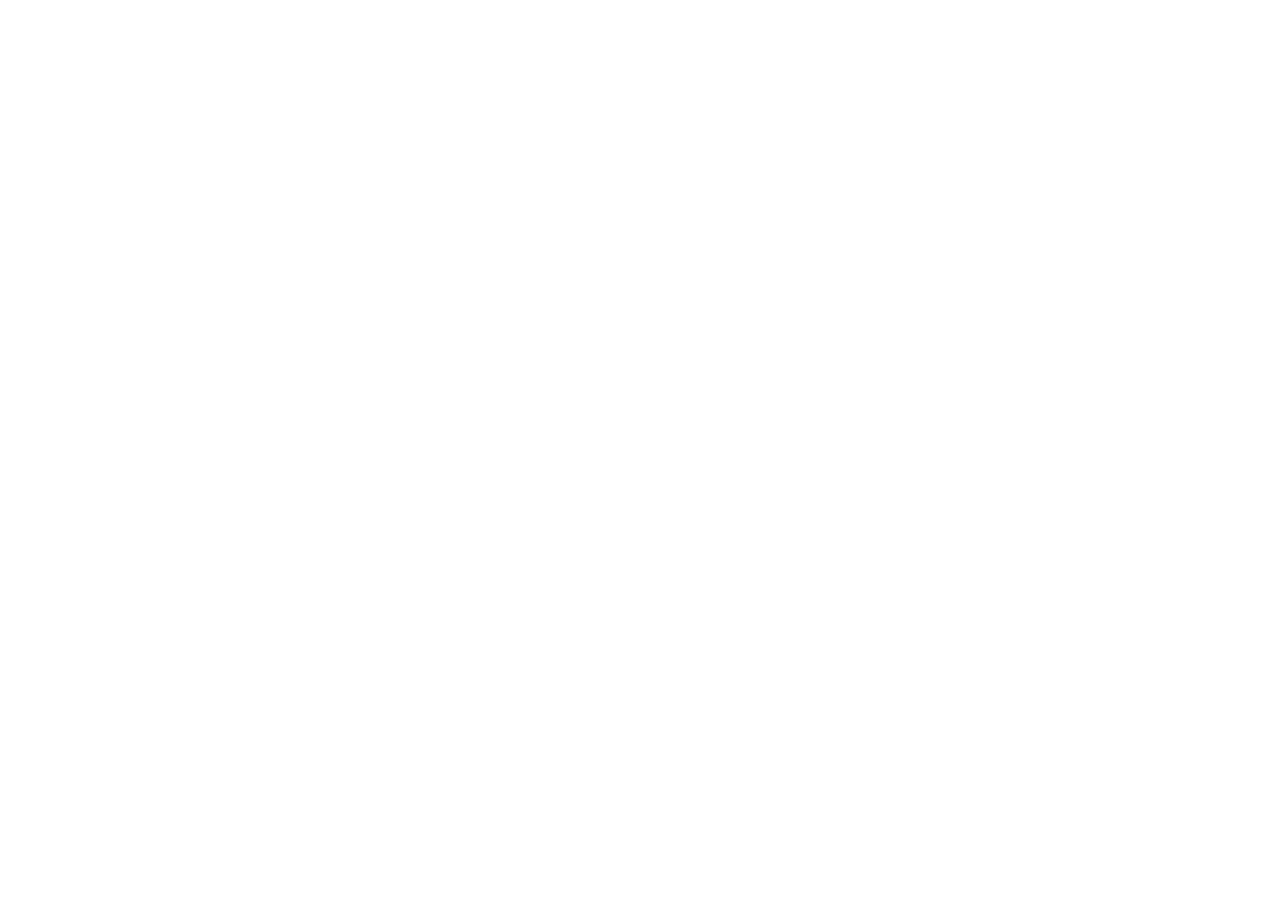
==== about.html @ 023a8d4f "intial-files" ====
<!DOCTYPE html>
<html lang="en">
  <head>
    <meta charset="UTF-8" />
    <meta name="viewport" content="width=device-width, initial-scale=1.0" />
    <title>Noor Tushar | About</title>
  </head>
  <body></body>
</html>
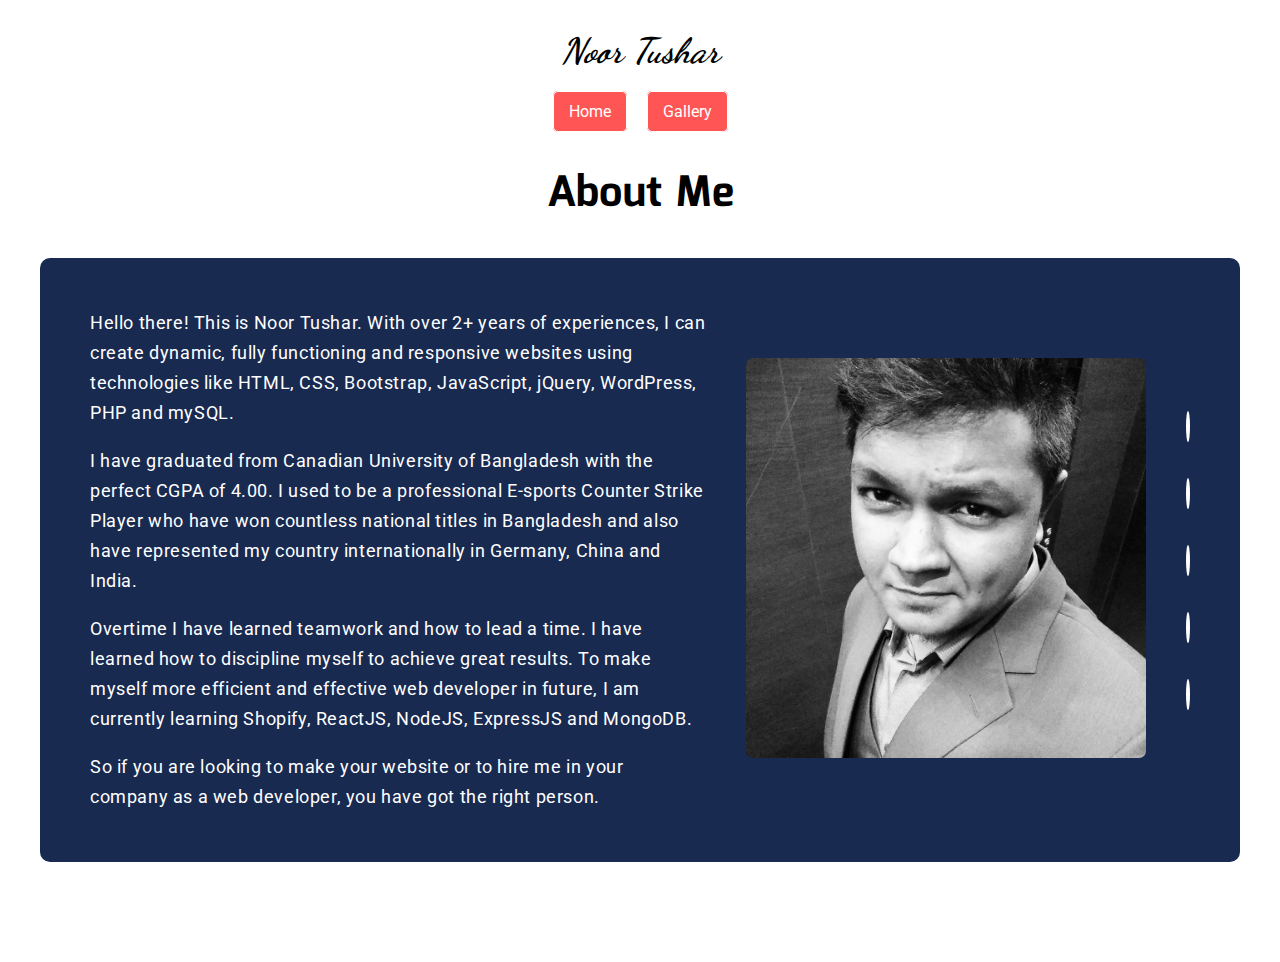
==== commit d83e4f0b: "done-three-pages" ====
--- a/about.html
+++ b/about.html
@@ -4,6 +4,113 @@
     <meta charset="UTF-8" />
     <meta name="viewport" content="width=device-width, initial-scale=1.0" />
     <title>Noor Tushar | About</title>
+    <link rel="shortcut icon" href="images/favicon.ico" type="image/x-icon" />
+
+    <!-- custom css -->
+    <link rel="stylesheet" href="css/style.css" />
+    <!-- google fonts -->
+    <link rel="preconnect" href="https://fonts.googleapis.com" />
+    <link rel="preconnect" href="https://fonts.gstatic.com" crossorigin />
+    <link
+      href="https://fonts.googleapis.com/css2?family=Roboto:wght@100;300;400;500;700;900&display=swap"
+      rel="stylesheet"
+    />
+    <link
+      href="https://fonts.googleapis.com/css2?family=Dancing+Script:wght@400;500;600;700&display=swap"
+      rel="stylesheet"
+    />
+    <link
+      href="https://fonts.googleapis.com/css2?family=Mina:wght@400;700&display=swap"
+      rel="stylesheet"
+    />
+    <!-- Font Awesome 6 CDN -->
+    <link
+      rel="stylesheet"
+      href="https://cdnjs.cloudflare.com/ajax/libs/font-awesome/6.5.1/css/all.min.css"
+      integrity="sha512-DTOQO9RWCH3ppGqcWaEA1BIZOC6xxalwEsw9c2QQeAIftl+Vegovlnee1c9QX4TctnWMn13TZye+giMm8e2LwA=="
+      crossorigin="anonymous"
+      referrerpolicy="no-referrer"
+    />
   </head>
-  <body></body>
+  <body>
+    <div class="header">
+      <div class="logo">
+        <h3>Noor Tushar</h3>
+      </div>
+      <div class="menu">
+        <ul class="menu-items">
+          <li><a href="./">Home</a></li>
+
+          <li><a href="gallery.html">Gallery</a></li>
+        </ul>
+      </div>
+    </div>
+    <div class="about-me">
+      <h2>About Me</h2>
+      <div class="about-me-box">
+        <div class="about-me-left">
+          <p>
+            Hello there! This is Noor Tushar. With over 2+ years of experiences,
+            I can create dynamic, fully functioning and responsive websites
+            using technologies like HTML, CSS, Bootstrap, JavaScript, jQuery,
+            WordPress, PHP and mySQL.
+          </p>
+          <br />
+          <p>
+            I have graduated from Canadian University of Bangladesh with the
+            perfect CGPA of 4.00. I used to be a professional E-sports Counter
+            Strike Player who have won countless national titles in Bangladesh
+            and also have represented my country internationally in Germany,
+            China and India.
+          </p>
+          <br />
+          <p>
+            Overtime I have learned teamwork and how to lead a time. I have
+            learned how to discipline myself to achieve great results. To make
+            myself more efficient and effective web developer in future, I am
+            currently learning Shopify, ReactJS, NodeJS, ExpressJS and MongoDB.
+          </p>
+          <br />
+          <p>
+            So if you are looking to make your website or to hire me in your
+            company as a web developer, you have got the right person.
+          </p>
+        </div>
+        <div class="about-me-right">
+          <img src="images/noor-tushar-8.jpeg" alt="" />
+        </div>
+        <div class="social-icons">
+          <ul>
+            <li>
+              <a target="_blank" href="https://www.facebook.com/NoorTusharKhan/"
+                ><i class="fa-brands fa-facebook"></i
+              ></a>
+            </li>
+            <li>
+              <a
+                target="_blank"
+                href="https://www.instagram.com/webdevnoortushar/"
+                ><i class="fa-brands fa-instagram"></i
+              ></a>
+            </li>
+            <li>
+              <a target="_blank" href="https://www.linkedin.com/in/noortushar/"
+                ><i class="fa-brands fa-linkedin"></i
+              ></a>
+            </li>
+            <li>
+              <a target="_blank" href="https://github.com/NoorTushar"
+                ><i class="fa-brands fa-github"></i
+              ></a>
+            </li>
+            <li>
+              <a target="_blank" href="https://twitter.com/NoorTusharKhan"
+                ><i class="fa-brands fa-x-twitter"></i
+              ></a>
+            </li>
+          </ul>
+        </div>
+      </div>
+    </div>
+  </body>
 </html>
--- a/css/style.css
+++ b/css/style.css
@@ -0,0 +1,209 @@
+* {
+  margin: 0;
+  padding: 0;
+  box-sizing: border-box;
+}
+
+.header {
+  width: 1200px;
+  margin: 0 auto;
+  text-align: center;
+  padding: 20px 0;
+}
+
+.logo h3 {
+  margin: 10px 0;
+  font-family: "Dancing Script", cursive;
+  font-size: 35px;
+  font-weight: 700;
+  font-style: italic;
+  color: black;
+}
+
+.menu {
+  margin-top: 30px;
+}
+.menu-items {
+  display: flex;
+  justify-content: center;
+  align-items: center;
+  gap: 20px;
+  margin: 20px 0;
+}
+
+.menu-items li {
+  list-style: none;
+}
+
+.menu-items li a,
+.common-a {
+  border: 1px solid white;
+  background-color: #ff5655;
+  padding: 10px 15px;
+  border-radius: 5px;
+  cursor: pointer;
+  color: white;
+  text-decoration: none;
+  transition: 0.3s;
+  font-family: "Roboto", sans-serif;
+}
+
+.menu-items li a:hover,
+.common-a:hover {
+  background-color: white;
+  border: 1px solid #ff5655;
+  color: #ff5655;
+}
+
+.banner {
+  width: 1200px;
+  margin: 0 auto;
+  padding: 20px 0;
+  display: flex;
+  align-items: center;
+}
+
+.banner-left {
+  width: 600px;
+}
+.banner-left h1 {
+  font-family: "Mina", sans-serif;
+  font-size: 42px;
+}
+.banner-left h1 strong {
+  color: #ff5655;
+}
+.banner-left p {
+  font-family: "Roboto", sans-serif;
+  font-size: 18px;
+  line-height: 30px;
+  letter-spacing: 0.6px;
+  color: grey;
+}
+
+.banner-a {
+  border: 1px solid #ff5655;
+  background-color: white;
+  padding: 10px 15px;
+  border-radius: 5px;
+  cursor: pointer;
+  color: #ff5655;
+  text-decoration: none;
+  transition: 0.3s;
+  font-family: "Roboto", sans-serif;
+  transition: 0.3;
+}
+.banner-a:hover {
+  border: 1px solid white;
+  color: white;
+  background-color: #ff5655;
+}
+.banner-right {
+  width: 600px;
+  text-align: center;
+}
+
+.banner-right img {
+  width: 400px;
+  border-radius: 10px;
+  object-fit: cover;
+}
+
+.about-me,
+.gallery-section {
+  width: 1200px;
+  margin: 0 auto;
+  margin-bottom: 100px;
+}
+.about-me h2,
+.gallery-section h2 {
+  text-align: center;
+  font-family: "Mina", sans-serif;
+  font-size: 42px;
+  margin-bottom: 30px;
+}
+
+.about-me-box {
+  background-color: #192a51;
+  padding: 50px;
+  border-radius: 10px;
+  display: flex;
+  align-items: center;
+  gap: 40px;
+}
+
+.about-me-left p {
+  font-family: "Roboto", sans-serif;
+  font-size: 18px;
+  line-height: 30px;
+  letter-spacing: 0.6px;
+  color: white;
+}
+
+.about-me-right {
+}
+.about-me-right img {
+  width: 400px;
+  height: 400px;
+  object-fit: cover;
+  border-radius: 7px;
+}
+.social-icons {
+}
+.social-icons ul {
+  list-style: none;
+  display: flex;
+  flex-direction: column;
+  align-items: center;
+}
+.social-icons ul li {
+  margin: 10px 0;
+  text-align: center;
+}
+
+.social-icons ul li a {
+  text-decoration: none;
+}
+
+.social-icons ul li a i {
+  background-color: transparent;
+  height: 50px;
+  width: 50px;
+  border: 2px solid white;
+  border-radius: 50%;
+  line-height: 47px;
+  font-size: 25px;
+  color: white;
+  transition: 0.5s;
+}
+
+.social-icons ul li a i:hover {
+  background-color: white;
+  color: #ff5655;
+}
+.gallery-section {
+  text-align: center;
+}
+.gallery-box {
+  padding: 40px 0;
+  border-radius: 10px;
+  width: 100%;
+  display: flex;
+  flex-wrap: wrap;
+  justify-content: center;
+  gap: 10px;
+  background-color: #90a8c3;
+}
+
+.gallery-box img {
+  width: 270px;
+  height: 270px;
+  object-fit: cover;
+  object-position: center;
+  transition: 0.5s;
+  border-radius: 10px;
+}
+
+.gallery-box img:hover {
+  transform: scale(1.2);
+}
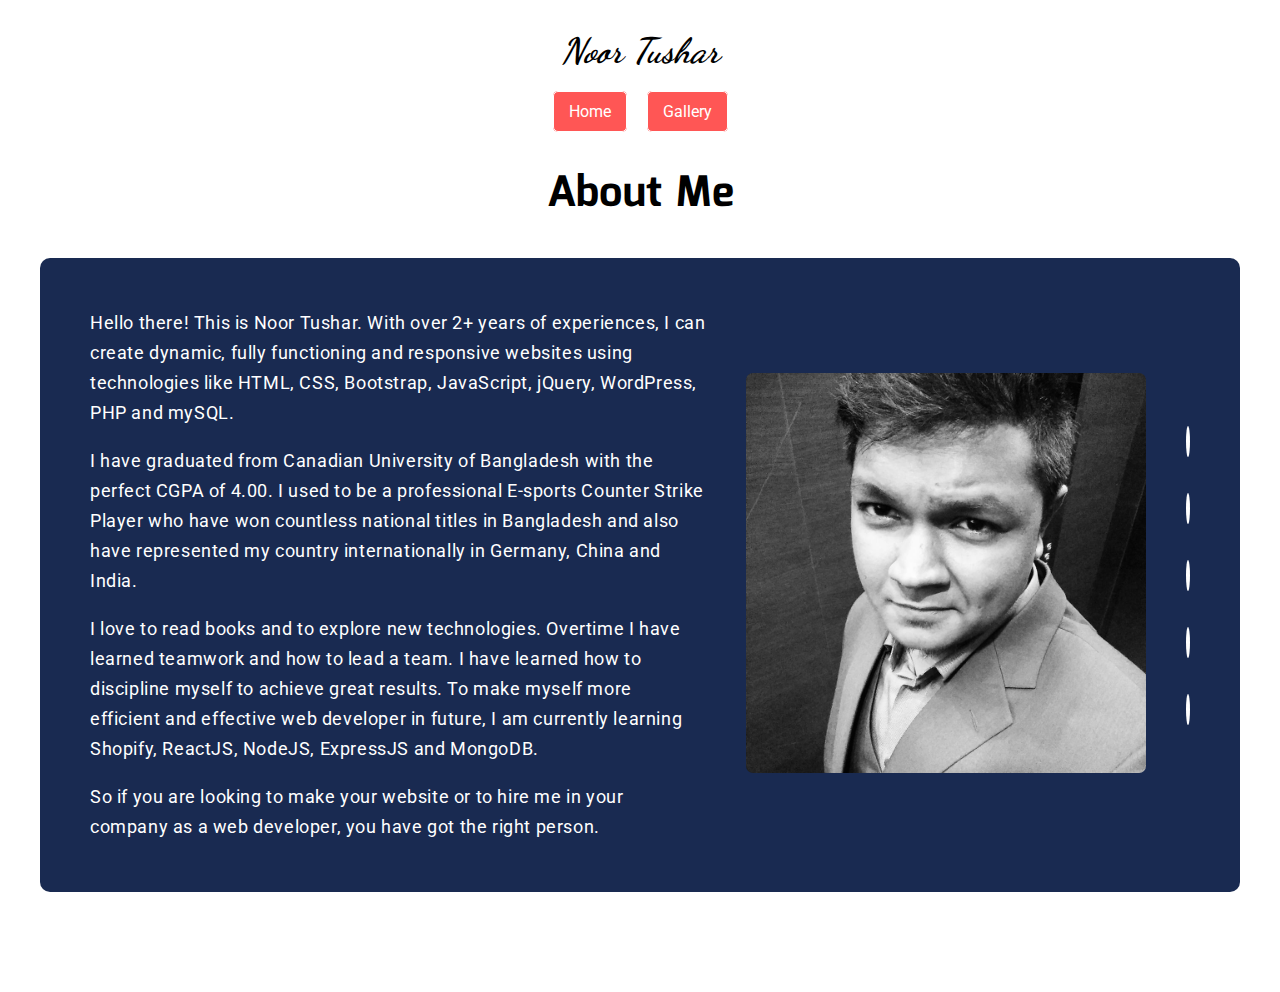
==== commit abd79108: "update-threepages-v2" ====
--- a/about.html
+++ b/about.html
@@ -65,10 +65,11 @@
           </p>
           <br />
           <p>
-            Overtime I have learned teamwork and how to lead a time. I have
-            learned how to discipline myself to achieve great results. To make
-            myself more efficient and effective web developer in future, I am
-            currently learning Shopify, ReactJS, NodeJS, ExpressJS and MongoDB.
+            I love to read books and to explore new technologies. Overtime I
+            have learned teamwork and how to lead a team. I have learned how to
+            discipline myself to achieve great results. To make myself more
+            efficient and effective web developer in future, I am currently
+            learning Shopify, ReactJS, NodeJS, ExpressJS and MongoDB.
           </p>
           <br />
           <p>
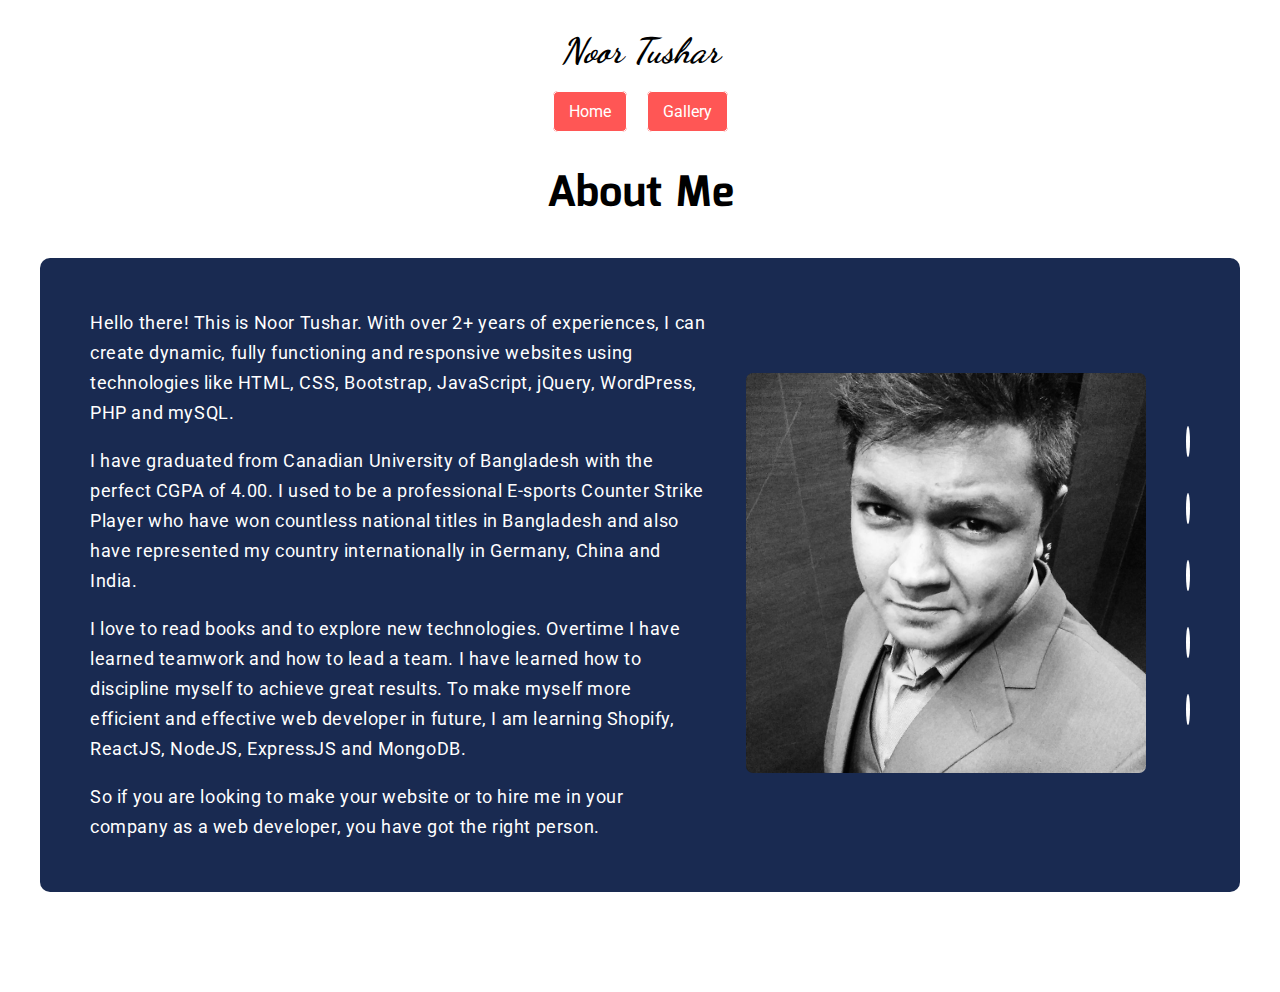
==== commit 88974fa5: "edited-about-page" ====
--- a/about.html
+++ b/about.html
@@ -68,8 +68,8 @@
             I love to read books and to explore new technologies. Overtime I
             have learned teamwork and how to lead a team. I have learned how to
             discipline myself to achieve great results. To make myself more
-            efficient and effective web developer in future, I am currently
-            learning Shopify, ReactJS, NodeJS, ExpressJS and MongoDB.
+            efficient and effective web developer in future, I am learning
+            Shopify, ReactJS, NodeJS, ExpressJS and MongoDB.
           </p>
           <br />
           <p>
